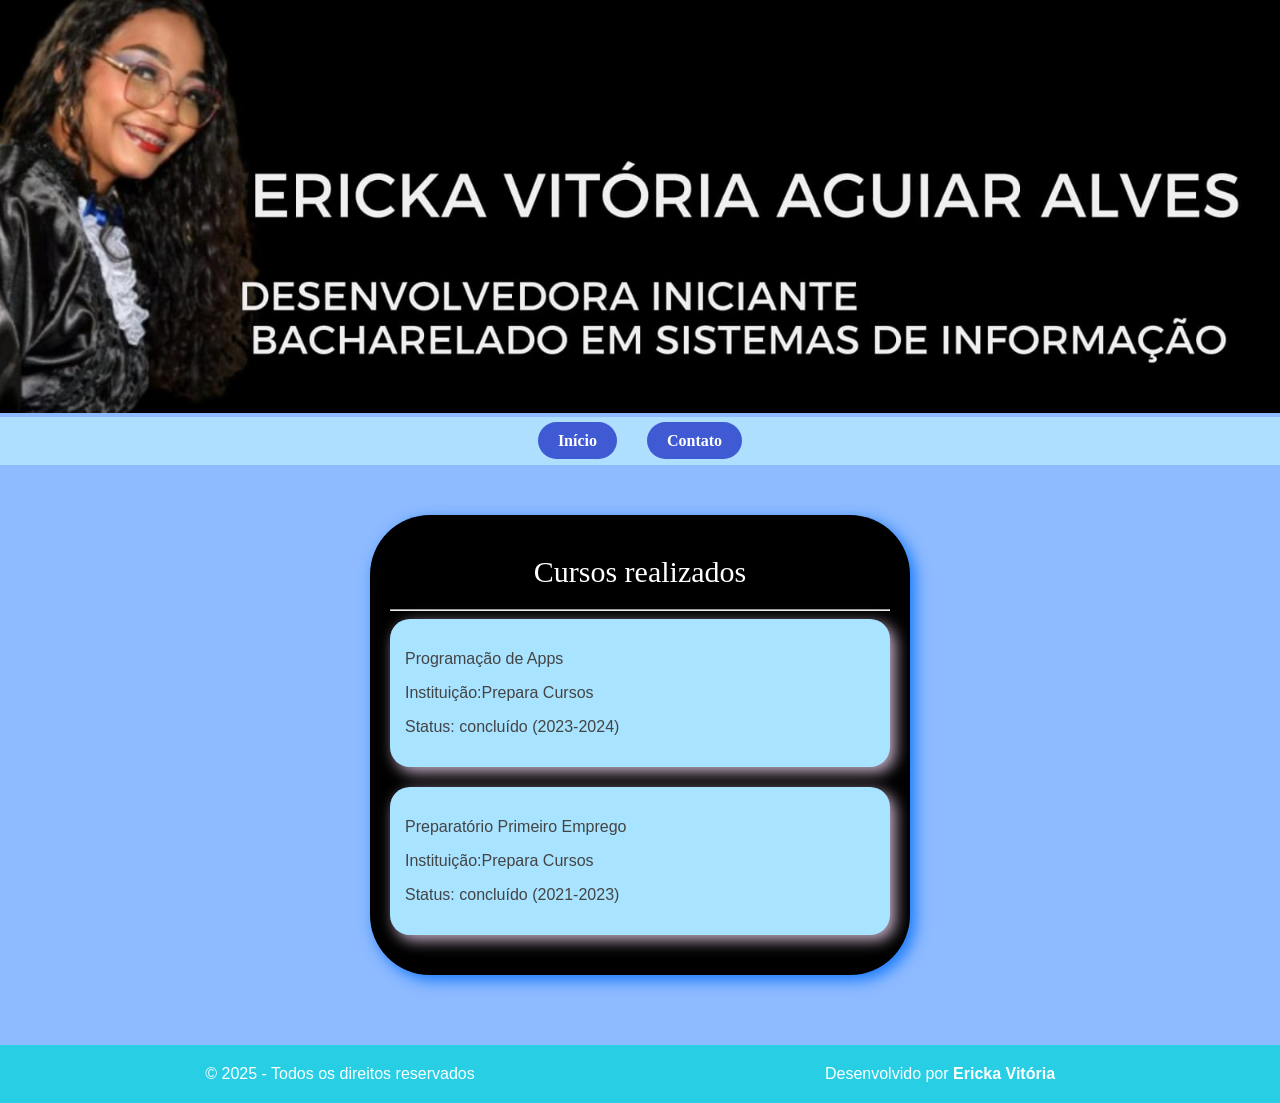
==== Profissionalizações.html @ d07a63b2 "Add files via upload" ====
<!DOCTYPE html>
<html lang="pt-br">

<head>
    <meta charset="UTF-8">
    <meta name="viewport" content="width=device-width, initial-scale=1.0">
    <title>Currículo online - Ericka vitória</title>
    <link rel="stylesheet" href="profissionalizacao.css">
</head>

<body>

    
    <!-- IMAGEM DO TOPO DO SITE -->
   
    <div class="banner">    

<img src="Imagens/banner_1200.jpg" alt="Minha foto com nome e curso"
        
    </div>

    <!-- MENU DE NAVEGAÇÃO -->
    <nav>
        <ul>
            <li><a href="index.html">Início</a></li>
            <li><a href="Contatos.html">Contato</a></li>
        </ul>
    </nav>

  <!-- CONTEÚDO DO SITE -->
   
    <div id="conteudo">
        
        <p id="titulo">Cursos realizados</p>
        <hr>
    <div class="caixa-menor">                                                          
        <p> Programação de Apps</p>
<p> Instituição:Prepara Cursos</p>
<p> Status: concluído (2023-2024) </p>
    </div>    

    <div class="caixa-menor">

<p>Preparatório Primeiro Emprego</p>
<p> Instituição:Prepara Cursos </p>
<p>Status: concluído (2021-2023)</p>

    </div>

    </div>

      <!-- RODAPÉ DO SITE -->
    <footer id="rodape">
        <div class="footer-container">
            <p>&copy; 2025 - Todos os direitos reservados</p>
            <p>Desenvolvido por <strong>Ericka Vitória</strong></p>
        </div>
    </footer>


</body>

</html>
---- profissionalizacao.css ----
/* GERAL */
body {
  margin: 0;
  font-family: Arial, sans-serif;
  background: #8ebbff;
  color: #444;
}

/* BANNER */
.banner {
  
  width: 100%;

}
.banner img{

width: 100%;
height: auto;

}

/* MENU */
nav {
  background: #aedfff;
  padding: 15px 0;
  font-family: "Times New Roman", serif;
}

nav ul {
  list-style: none;
  margin: 0;
  padding: 0;
  display: flex;
  justify-content: center;
  gap: 30px;
}

nav li {
  display: inline-block;
}

nav a {
  text-decoration: none;
  color: #fff;
  font-weight: bold;
  padding: 10px 20px;
  border-radius: 25px;
  background: #3f5ad3;
  transition: 0.3s;
}

nav a:hover {
  background: rgb(1, 72, 179);
}

/* CONTEÚDO */
#conteudo {
  max-width: 500px;
  box-shadow: 5px 5px 15px rgba(0, 109, 252, 0.85);
  margin: 50px auto 70px auto;
  background: #000;
  padding: 20px;
  border-radius: 60px;
}

.caixa-menor {
  background: #a8e3ff;
  padding: 15px;
  border-radius: 20px;
  margin-bottom: 20px;
  box-shadow: 5px 5px 15px rgba(238, 211, 240, 0.85);
}

/* TÍTULO */
#titulo {
  text-align: center;
  color: #fff;
  margin: 20px 0;
  font-size: 30px;
  font-family: "Times New Roman", serif;
}

/* RODAPÉ */
#rodape {
  background: #27cee4;
  color: #fff;
  padding: 15px 10px;
  margin-top: 40px;
}

#rodape .footer-container {
  display: flex;
  justify-content: space-between;
  flex-wrap: wrap;
  max-width: 1200px;
  margin: auto;
  text-align: center;
}

#rodape p {
  margin: 5px 0;
  flex: 1 1 200px;
}

/* RESPONSIVIDADE  */

/* Tablets */
@media (max-width: 992px) {
  #titulo {
    font-size: 1.5em;
  }

  nav ul {
    flex-direction: row;
    flex-wrap: wrap;
  }

  #conteudo {
    max-width: 90%;
    margin: 30px auto;
    border-radius: 30px;
  }

  .caixa-menor {
    padding: 15px;
  }

  #rodape .footer-container {
    justify-content: center;
    gap: 20px;
  }
}

/* Celulares */
@media (max-width: 600px) {
  nav ul {
    flex-direction: column;
    align-items: center;
  }

  nav ul li a {
    padding: 12px;
    width: 100%;
    text-align: center;
  }

  #titulo {
    font-size: 1.3em;
  }

  #conteudo {
    max-width: 95%;
    margin: 20px auto;
    border-radius: 20px;
    padding: 15px;
  }

  #rodape .footer-container {
    flex-direction: column;
    align-items: center;
  }

}
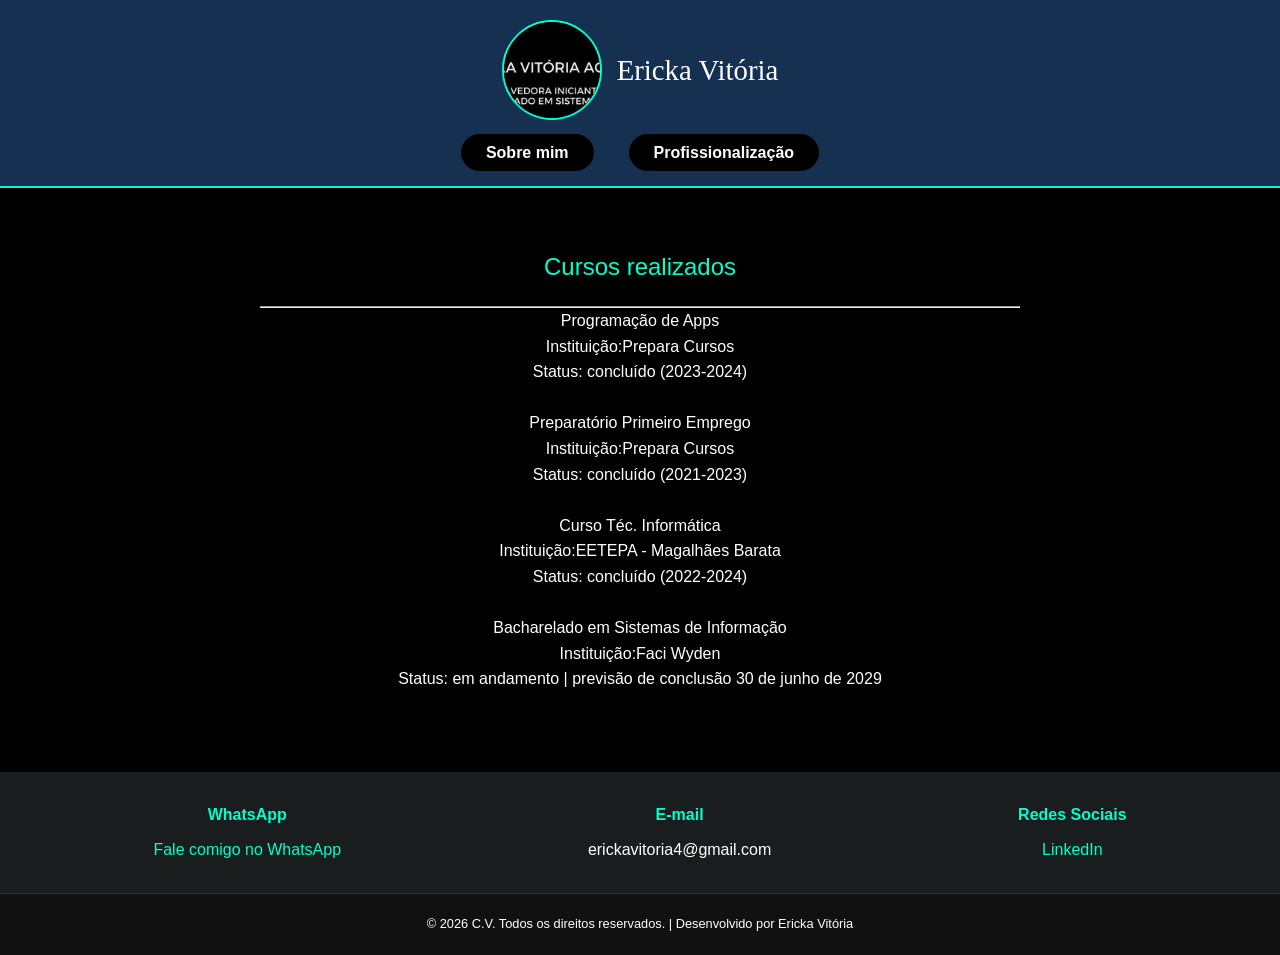
==== commit 32e6f852: "manutenção resolvida" ====
--- a/Profissionalizações.html
+++ b/Profissionalizações.html
@@ -5,59 +5,84 @@
     <meta charset="UTF-8">
     <meta name="viewport" content="width=device-width, initial-scale=1.0">
     <title>Currículo online - Ericka vitória</title>
-    <link rel="stylesheet" href="profissionalizacao.css">
+    <link rel="stylesheet" href="style.css">
 </head>
 
 <body>
 
-    
-    <!-- IMAGEM DO TOPO DO SITE -->
-   
-    <div class="banner">    
+    <!-- MENU DE NAVEGAÇÃO -->
 
-<img src="Imagens/banner_1200.jpg" alt="Minha foto com nome e curso"
-        
-    </div>
-
-    <!-- MENU DE NAVEGAÇÃO -->
     <nav>
+        <div class="header-container">
+            <img src="Imagens/imglogo.jpg" class="img">
+            <p class="menu-title">Ericka Vitória</p>
+        </div>
         <ul>
-            <li><a href="index.html">Início</a></li>
-            <li><a href="Contatos.html">Contato</a></li>
+              <li><a href="index.html"> Sobre mim</a></li>
+            <li><a href="Profissionalizações.html"> Profissionalização</a></li>
         </ul>
     </nav>
-
   <!-- CONTEÚDO DO SITE -->
    
     <div id="conteudo">
         
-        <p id="titulo">Cursos realizados</p>
+        <p id="title">Cursos realizados</p>
         <hr>
-    <div class="caixa-menor">                                                          
+    <div>                                                          
         <p> Programação de Apps</p>
 <p> Instituição:Prepara Cursos</p>
 <p> Status: concluído (2023-2024) </p>
     </div>    
 
-    <div class="caixa-menor">
-
+    <br>
+    <div>
 <p>Preparatório Primeiro Emprego</p>
 <p> Instituição:Prepara Cursos </p>
 <p>Status: concluído (2021-2023)</p>
+    </div>
+<br>
+<div>                                                          
+        <p> Curso Téc. Informática</p>
+<p> Instituição:EETEPA - Magalhães Barata</p>
+<p> Status: concluído (2022-2024) </p>
+    </div>    
+<br>
+<div>                                                          
+        <p> Bacharelado em Sistemas de Informação</p>
+<p> Instituição:Faci Wyden</p>
+<p> Status: em andamento | previsão de conclusão 30 de junho de 2029 </p>
+    </div>    
 
     </div>
 
+    <!-- RODAPÉ DO SITE -->
+<footer id="rodape">
+    <div class="footer-container">
+        <div class="footer-box">
+            <h4>WhatsApp</h4>
+            <p>
+                <a href="https://wa.me/5591992520680?text=Olá Ericka, vi seu currículo online!" target="_blank">
+                    Fale comigo no WhatsApp
+                </a>
+            </p>
+        </div>
+
+        <div class="footer-box">
+            <h4>E-mail</h4>
+            <p>erickavitoria4@gmail.com</p>
+        </div>
+
+        <div class="footer-box">
+            <h4>Redes Sociais</h4>
+            <a href="link-linkedin" target="_blank" class="social-link">LinkedIn</a>
+        </div>
     </div>
+</footer>
 
-      <!-- RODAPÉ DO SITE -->
-    <footer id="rodape">
-        <div class="footer-container">
-            <p>&copy; 2025 - Todos os direitos reservados</p>
-            <p>Desenvolvido por <strong>Ericka Vitória</strong></p>
+        <div class="footer-bottom">
+            <p>&copy; 2026 C.V. Todos os direitos reservados. | Desenvolvido por Ericka Vitória</p>
         </div>
     </footer>
-
-
 </body>
 
 </html>
--- a/style.css
+++ b/style.css
@@ -0,0 +1,160 @@
+/* CONFIGURAÇÕES GERAIS */
+* {
+    box-sizing: border-box;
+    margin: 0;
+    padding: 0;
+}
+
+body {
+    font-family: Arial, sans-serif;
+    background: #000000;
+    color: #ffffff;
+    line-height: 1.6;
+}
+
+/* NAVEGAÇÃO / HEADER */
+nav {
+    background: #163052;
+    padding-bottom: 20px;
+    border-bottom: 2px solid #00ffcc; /* Linha de detalhe tecnológica */
+}
+
+.header-container {
+    display: flex;
+    justify-content: center;
+    align-items: center;
+    padding: 20px 0;
+}
+
+/* TAMANHO DA IMAGEM CONFORME SEU PADRÃO ORIGINAL */
+.img {
+    width: 100px; 
+    height: 100px; 
+    border-radius: 50%; /* Mantém redonda */
+    object-fit: cover;
+    border: 2px solid #00ffcc; /* Opcional: borda para destacar a foto */
+}
+
+.menu-title {
+    margin-left: 15px;
+    font-size: 1.8em;
+    font-family: "Times New Roman", serif;
+}
+
+/* LINKS DO MENU */
+nav ul {
+    list-style: none;
+    display: flex;
+    justify-content: center;
+    gap: 35px;
+}
+
+nav a {
+    text-decoration: none;
+    color: #ffffff;
+    font-weight: bold;
+    padding: 10px 25px;
+    border-radius: 25px;
+    background: #000000;
+    transition: 0.3s ease;
+}
+
+nav a:hover {
+    background: rgb(2, 92, 228);
+    color: #ffffff;
+}
+
+/* CONTEÚDO PRINCIPAL */
+#conteudo {
+    max-width: 800px;
+    margin: 40px auto;
+    padding: 20px;
+    text-align: center;
+}
+
+#title {
+    font-size: 1.5em;
+    color: #00ffcc;
+    margin-bottom: 20px;
+}
+
+#paragrafo {
+    text-align: justify;
+    color: #dddddd;
+}
+
+/* RODAPÉ PADRONIZADO */
+#rodape {
+    background: #1a1d1d;
+    color: #ffffff;
+    padding: 30px 10px;
+    margin-top: 60px; /* Removido os 50% para não quebrar o layout */
+}
+
+.footer-container {
+    display: flex;
+    justify-content: space-around;
+    flex-wrap: wrap;
+    max-width: 1200px;
+    margin: auto;
+    text-align: center;
+    gap: 20px;
+}
+
+.footer-box h4 {
+    color: #00ffcc;
+    margin-bottom: 10px;
+}
+
+#rodape a {
+    color: #00ffcc;
+    text-decoration: none;
+    transition: 0.3s;
+}
+
+#rodape a:hover {
+    color: #ffffff;
+    text-decoration: underline;
+}
+
+.footer-bottom {
+    text-align: center;
+    padding: 20px;
+    background: #111;
+    font-size: 0.8em;
+    border-top: 1px solid #333;
+}
+
+/* RESPONSIVIDADE (Celulares) */
+@media (max-width: 600px) {
+    .header-container {
+        flex-direction: column;
+    }
+
+    .img {
+        width: 80px; /* Reduz um pouco no celular para caber melhor */
+        height: 80px;
+        margin-bottom: 10px;
+    }
+
+    .menu-title {
+        margin-left: 0;
+        font-size: 1.5em;
+    }
+
+    nav ul {
+        flex-direction: column;
+        align-items: center;
+        gap: 15px;
+    }
+
+    nav a {
+        display: block;
+        width: 200px;
+        text-align: center;
+    }
+
+    .footer-container {
+        flex-direction: column;
+    }
+}
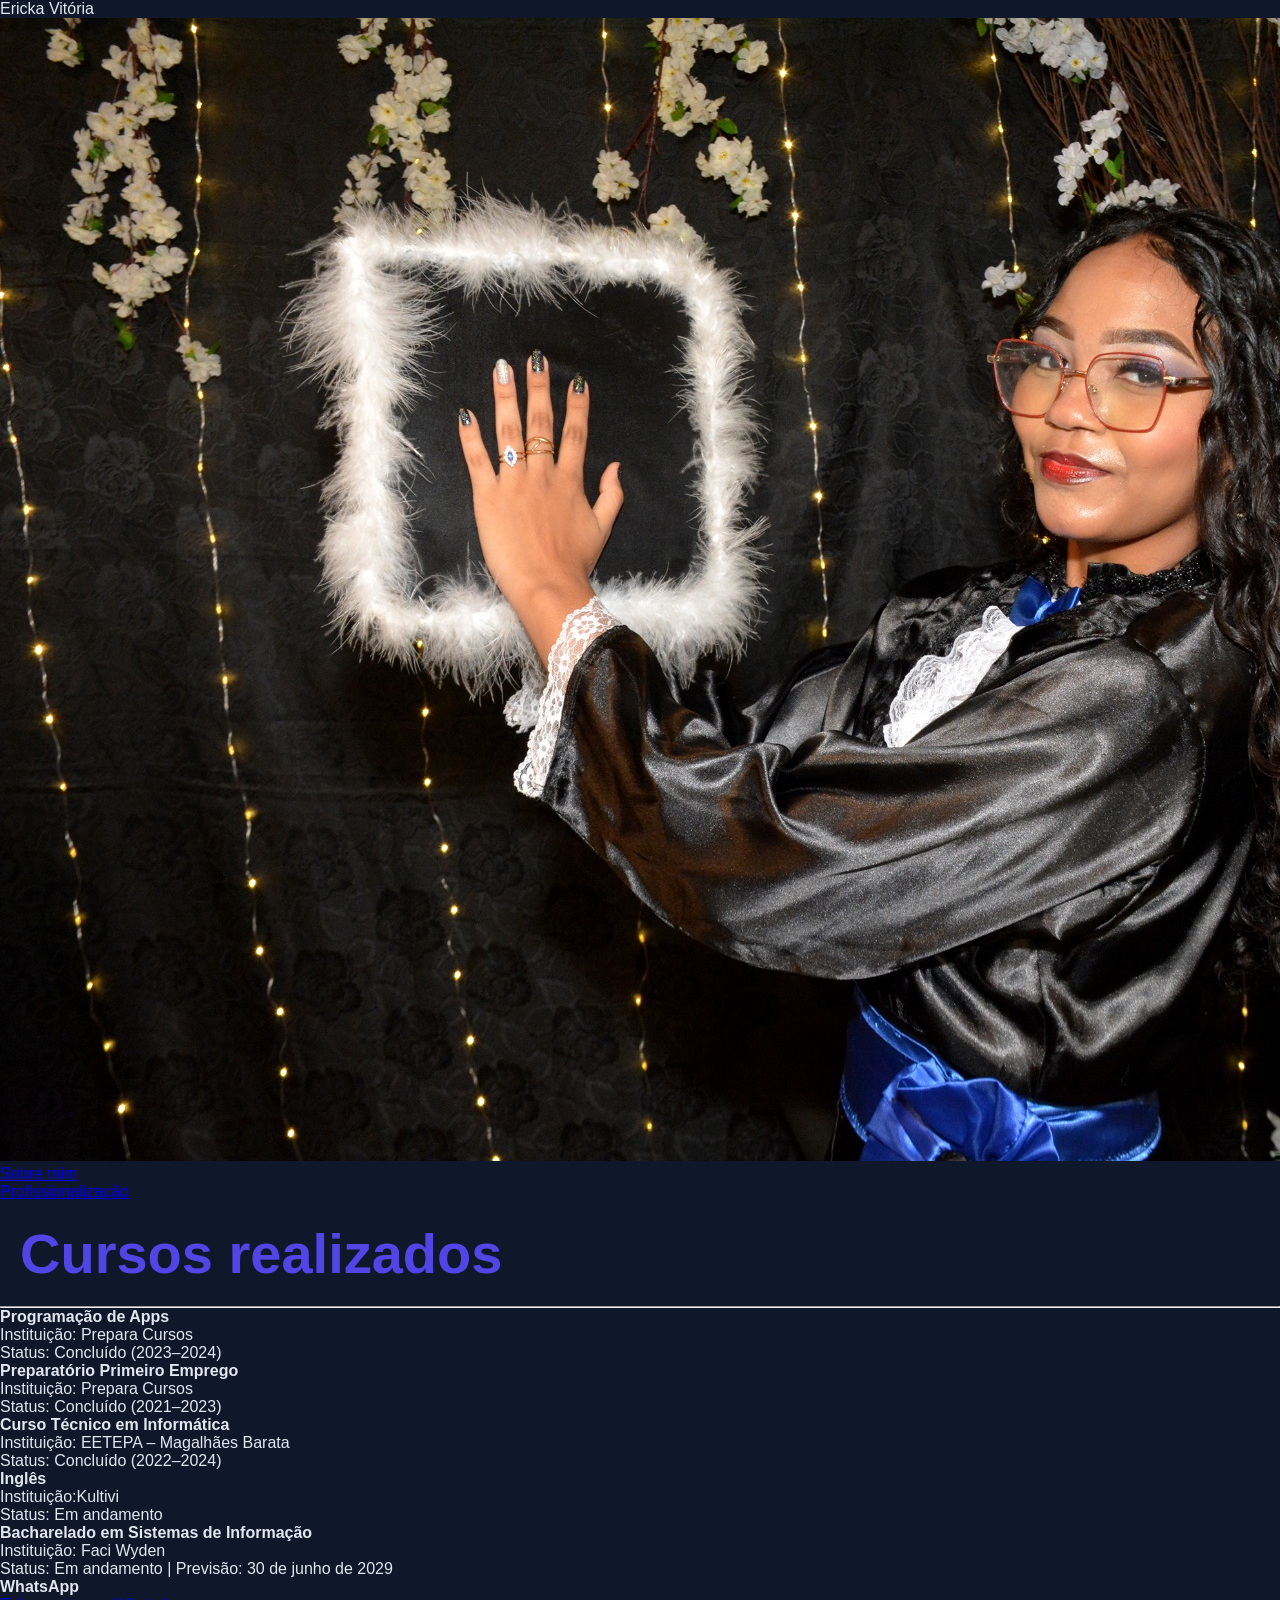
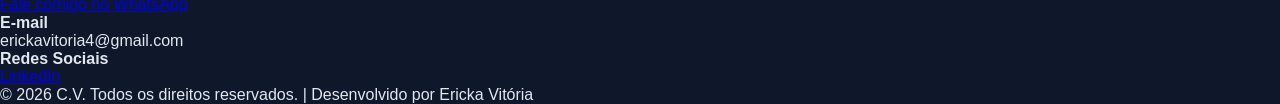
==== commit 960f94a4: "manutença com JS" ====
--- a/Profissionalizações.html
+++ b/Profissionalizações.html
@@ -4,85 +4,89 @@
 <head>
     <meta charset="UTF-8">
     <meta name="viewport" content="width=device-width, initial-scale=1.0">
-    <title>Currículo online - Ericka vitória</title>
+    <title>Currículo online - Ericka Vitória</title>
     <link rel="stylesheet" href="style.css">
 </head>
 
 <body>
 
     <!-- MENU DE NAVEGAÇÃO -->
+    <nav>
+        <div class="perfil">
+            <p class="menu-title">Ericka Vitória</p>
+            <img src="Imagens/imglogo.jpg" class="img-logo" alt="Foto de Ericka Vitória">
+        </div>
 
-    <nav>
-        <div class="header-container">
-            <img src="Imagens/imglogo.jpg" class="img">
-            <p class="menu-title">Ericka Vitória</p>
-        </div>
         <ul>
-              <li><a href="index.html"> Sobre mim</a></li>
-            <li><a href="Profissionalizações.html"> Profissionalização</a></li>
+            <li><a href="index.html">Sobre mim</a></li>
+            <li><a href="profissionalizações.html">Profissionalização</a></li>
         </ul>
     </nav>
-  <!-- CONTEÚDO DO SITE -->
-   
-    <div id="conteudo">
-        
-        <p id="title">Cursos realizados</p>
+
+    <!-- CONTEÚDO DO SITE -->
+    <main id="conteudo">
+        <h1 id="title">Cursos realizados</h1>
         <hr>
-    <div>                                                          
-        <p> Programação de Apps</p>
-<p> Instituição:Prepara Cursos</p>
-<p> Status: concluído (2023-2024) </p>
-    </div>    
 
-    <br>
-    <div>
-<p>Preparatório Primeiro Emprego</p>
-<p> Instituição:Prepara Cursos </p>
-<p>Status: concluído (2021-2023)</p>
-    </div>
-<br>
-<div>                                                          
-        <p> Curso Téc. Informática</p>
-<p> Instituição:EETEPA - Magalhães Barata</p>
-<p> Status: concluído (2022-2024) </p>
-    </div>    
-<br>
-<div>                                                          
-        <p> Bacharelado em Sistemas de Informação</p>
-<p> Instituição:Faci Wyden</p>
-<p> Status: em andamento | previsão de conclusão 30 de junho de 2029 </p>
-    </div>    
+        <section class="curso">
+            <p><strong>Programação de Apps</strong></p>
+            <p>Instituição: Prepara Cursos</p>
+            <p>Status: Concluído (2023–2024)</p>
+        </section>
 
-    </div>
+        <section class="curso">
+            <p><strong>Preparatório Primeiro Emprego</strong></p>
+            <p>Instituição: Prepara Cursos</p>
+            <p>Status: Concluído (2021–2023)</p>
+        </section>
+
+        <section class="curso">
+            <p><strong>Curso Técnico em Informática</strong></p>
+            <p>Instituição: EETEPA – Magalhães Barata</p>
+            <p>Status: Concluído (2022–2024)</p>
+        </section>
+
+ <section class="curso">
+            <p><strong>Inglês</strong></p>
+            <p>Instituição:Kultivi</p>
+            <p>Status: Em andamento</p>
+        </section>
+
+        <section class="curso">
+            <p><strong>Bacharelado em Sistemas de Informação</strong></p>
+            <p>Instituição: Faci Wyden</p>
+            <p>Status: Em andamento | Previsão: 30 de junho de 2029</p>
+        </section>
+    </main>
 
     <!-- RODAPÉ DO SITE -->
-<footer id="rodape">
-    <div class="footer-container">
-        <div class="footer-box">
-            <h4>WhatsApp</h4>
-            <p>
+    <footer id="rodape">
+        <div class="footer-container">
+
+            <div class="footer-box">
+                <h4>WhatsApp</h4>
                 <a href="https://wa.me/5591992520680?text=Olá Ericka, vi seu currículo online!" target="_blank">
                     Fale comigo no WhatsApp
                 </a>
-            </p>
-        </div>
+            </div>
 
-        <div class="footer-box">
-            <h4>E-mail</h4>
-            <p>erickavitoria4@gmail.com</p>
-        </div>
+            <div class="footer-box">
+                <h4>E-mail</h4>
+                <p>erickavitoria4@gmail.com</p>
+            </div>
 
-        <div class="footer-box">
-            <h4>Redes Sociais</h4>
-            <a href="link-linkedin" target="_blank" class="social-link">LinkedIn</a>
-        </div>
-    </div>
-</footer>
+            <div class="footer-box">
+                <h4>Redes Sociais</h4>
+                <a href="link-linkedin" target="_blank" class="social-link">LinkedIn</a>
+            </div>
 
-        <div class="footer-bottom">
-            <p>&copy; 2026 C.V. Todos os direitos reservados. | Desenvolvido por Ericka Vitória</p>
         </div>
     </footer>
+
+    <div class="footer-bottom">
+        <p>&copy; 2026 C.V. Todos os direitos reservados. | Desenvolvido por Ericka Vitória</p>
+    </div>
+
 </body>
 
 </html>
--- a/style.css
+++ b/style.css
@@ -1,160 +1,391 @@
-/* CONFIGURAÇÕES GERAIS */
-* {
-    box-sizing: border-box;
-    margin: 0;
-    padding: 0;
-}
-
-body {
-    font-family: Arial, sans-serif;
-    background: #000000;
-    color: #ffffff;
-    line-height: 1.6;
-}
-
-/* NAVEGAÇÃO / HEADER */
-nav {
-    background: #163052;
-    padding-bottom: 20px;
-    border-bottom: 2px solid #00ffcc; /* Linha de detalhe tecnológica */
-}
-
-.header-container {
-    display: flex;
-    justify-content: center;
-    align-items: center;
-    padding: 20px 0;
-}
-
-/* TAMANHO DA IMAGEM CONFORME SEU PADRÃO ORIGINAL */
-.img {
-    width: 100px; 
-    height: 100px; 
-    border-radius: 50%; /* Mantém redonda */
-    object-fit: cover;
-    border: 2px solid #00ffcc; /* Opcional: borda para destacar a foto */
-}
-
-.menu-title {
-    margin-left: 15px;
-    font-size: 1.8em;
-    font-family: "Times New Roman", serif;
-}
-
-/* LINKS DO MENU */
-nav ul {
-    list-style: none;
-    display: flex;
-    justify-content: center;
-    gap: 35px;
-}
-
-nav a {
-    text-decoration: none;
-    color: #ffffff;
-    font-weight: bold;
-    padding: 10px 25px;
-    border-radius: 25px;
-    background: #000000;
-    transition: 0.3s ease;
-}
-
-nav a:hover {
-    background: rgb(2, 92, 228);
-    color: #ffffff;
-}
-
-/* CONTEÚDO PRINCIPAL */
-#conteudo {
-    max-width: 800px;
-    margin: 40px auto;
-    padding: 20px;
-    text-align: center;
-}
-
-#title {
-    font-size: 1.5em;
-    color: #00ffcc;
-    margin-bottom: 20px;
-}
-
-#paragrafo {
-    text-align: justify;
-    color: #dddddd;
-}
-
-/* RODAPÉ PADRONIZADO */
-#rodape {
-    background: #1a1d1d;
-    color: #ffffff;
-    padding: 30px 10px;
-    margin-top: 60px; /* Removido os 50% para não quebrar o layout */
-}
-
-.footer-container {
-    display: flex;
-    justify-content: space-around;
-    flex-wrap: wrap;
-    max-width: 1200px;
-    margin: auto;
-    text-align: center;
-    gap: 20px;
-}
-
-.footer-box h4 {
-    color: #00ffcc;
-    margin-bottom: 10px;
-}
-
-#rodape a {
-    color: #00ffcc;
-    text-decoration: none;
-    transition: 0.3s;
-}
-
-#rodape a:hover {
-    color: #ffffff;
-    text-decoration: underline;
-}
-
-.footer-bottom {
-    text-align: center;
-    padding: 20px;
-    background: #111;
-    font-size: 0.8em;
-    border-top: 1px solid #333;
-}
-
-/* RESPONSIVIDADE (Celulares) */
-@media (max-width: 600px) {
-    .header-container {
-        flex-direction: column;
-    }
-
-    .img {
-        width: 80px; /* Reduz um pouco no celular para caber melhor */
-        height: 80px;
-        margin-bottom: 10px;
-    }
-
-    .menu-title {
-        margin-left: 0;
-        font-size: 1.5em;
-    }
-
-    nav ul {
-        flex-direction: column;
-        align-items: center;
-        gap: 15px;
-    }
-
-    nav a {
-        display: block;
-        width: 200px;
-        text-align: center;
-    }
-
-    .footer-container {
-        flex-direction: column;
-    }
+* {
+    margin: 0;
+    padding: 0;
+    box-sizing: border-box;
+    font-family: 'Segoe UI', Tahoma, Geneva, Verdana, sans-serif;
+}
+
+html {
+    scroll-behavior: smooth;
+}
+
+:root {
+
+    --primaria: #4f46e5;
+    --secundaria: #7c3aed;
+    --escuro: #0f172a;
+    --claro: #e2e8f0;
+    --vidro: rgba(255, 255, 255, 0.1);
+
+}
+
+body {
+
+    background: var(--escuro);
+    color: var(--claro);
+
+}
+
+/* NAVEGAÇÃO */
+
+.navegacao {
+
+    position: fixed;
+    top: 0;
+    width: 100%;
+    padding: 1.5rem;
+    background: rgba(15, 23, 42, 0.8);
+    backdrop-filter: blur(10px);
+    z-index: 100;
+
+}
+
+.menu {
+
+    display: flex;
+    justify-content: center;
+    list-style: none;
+    gap: 3rem;
+
+}
+
+.menu-link {
+
+    text-decoration: none;
+    color: var(--claro);
+    font-weight: 500;
+    position: relative;
+    padding: 0.5rem 0;
+
+}
+
+.menu-link::after {
+
+    content: "";
+    width: 0;
+    height: 2px;
+    position: absolute;
+    bottom: 0;
+    left: 0;
+    background: linear-gradient(90deg, var(--primaria), var(--secundaria));
+    transition: width 0.4s ease;
+
+}
+
+.menu-link:hover::after {
+
+    width: 100%;
+
+}
+
+/* CABEÇALHO */
+
+.cabecalho {
+
+    min-height: 100vh;
+    display: flex;
+    justify-content: center;
+    align-items: center;
+    flex-direction: column;
+    text-align: center;
+
+}
+
+.foto-perfil {
+
+    width: 350px;
+    height: 250px;
+    border-radius: 50%;
+    border: 4px solid var(--vidro);
+    box-shadow: 0 0 25px rgba(79, 70, 229, 0.4);
+   animation: flutuar 8s ease-in-out infinite;
+
+}
+
+.foto-perfil:hover {
+
+    transform: scale(1.05);
+
+}
+
+h1 {
+
+    font-size: 3.5rem;
+    color: var(--primaria);
+    margin: 20px;
+
+}
+
+.sub-titulo {
+
+    font-size: 1.5rem;
+    color: var(--claro);
+
+}
+
+/* SOBRE */
+
+.sobre {
+
+    padding: 6rem 2rem;
+
+}
+
+.sobre-titulo {
+
+    font-size: 3rem;
+    text-align: center;
+    margin-bottom: 20px;
+
+}
+
+.sobre-caixa {
+
+    max-width: 800px;
+    margin: auto;
+    padding: 3rem;
+    border-radius: 16px;
+    border: 1px solid var(--vidro);
+    backdrop-filter: blur(10px);
+    background: rgba(255, 255, 255, 0.05);
+
+}
+
+.sobre-paragrafo {
+
+    text-align: center;
+    font-size: 1.2rem;
+    line-height: 1.6;
+
+}
+
+/*SEÇÃO CERTIFICAÇÕES*/
+
+.certificacao {
+    padding: 6rem 2rem;
+}
+
+.certificacao-title {
+    text-align: center;
+    font-size: 2.5rem;
+    margin-bottom: 50px;
+    color: var(--branco);
+}
+
+/* Grid que mantém os cards do mesmo tamanho na mesma linha */
+.certificacao-caixa {
+    display: grid;
+    grid-template-columns: repeat(auto-fit, minmax(300px, 1fr));
+    gap: 2rem;
+    max-width: 1200px;
+    margin: 0 auto;
+    align-items: stretch;
+    /* Garante que todos os cards da mesma linha tenham a mesma altura */
+}
+
+/* Card Individual */
+.certificca-card {
+    background: rgba(255, 255, 255, 0.05);
+    border-radius: 16px;
+    backdrop-filter: blur(5px);
+    border: 1px solid var(--vidro);
+    overflow: hidden;
+    transition: all 0.4s ease;
+    cursor: pointer;
+
+    /* Organiza o conteúdo em coluna para manter o padrão */
+    display: flex;
+    flex-direction: column;
+    height: 100%;
+    /* Faz o card ocupar toda a altura da grid */
+}
+
+.certificca-card:hover {
+    transform: translateY(-10px);
+    box-shadow: 0 10px 30px rgba(79, 70, 229, 0.3);
+    border-color: rgba(79, 70, 229, 0.5);
+    background: rgba(255, 255, 255, 0.08);
+    
+    /* Altura fixa para padronizar todos os cards */
+    object-fit: cover;
+    border-bottom: 1px solid var(--vidro);
+}
+
+/* Bloco de Conteúdo */
+.caixa-texto {
+    padding: 2rem;
+    display: flex;
+    flex-direction: column;
+    flex-grow: 1;
+    /* Faz o texto preencher o espaço restante */
+}
+
+.info-academico {
+    font-size: 1.4rem;
+    color: #4f46e5;
+    /* Cor roxa similar ao seu hover */
+    margin-bottom: 1.5rem;
+    font-weight: 700;
+}
+
+.paragrafo-info {
+    color: var(--claro);
+    line-height: 1.6;
+    font-size: 0.95rem;
+    margin-bottom: 1.5rem;
+}
+
+/* Estilo para os nomes dos cursos dentro do parágrafo */
+.paragrafo-info strong {
+    display: block;
+    color: #ffffff;
+    font-size: 1.1rem;
+    margin-bottom: 5px;
+}
+
+/* CONTATOS */
+
+.contatos {
+
+    padding: 5rem 2rem;
+
+}
+
+.contatos-titulo {
+
+    text-align: center;
+    font-size: 2.5rem;
+    margin-bottom: 50px;
+
+}
+
+.form-contato {
+
+    max-width: 600px;
+    margin: auto;
+    background: rgba(255, 255, 255, 0.05);
+    backdrop-filter: blur(10px);
+    padding: 2rem;
+    border-radius: 10px;
+    border: 1px solid var(--vidro);
+
+}
+
+.grupo-form {
+
+    margin-bottom: 1.5rem;
+
+}
+
+.campo-form {
+
+    width: 100%;
+    padding: 1rem;
+    border-radius: 8px;
+    border: 1px solid var(--vidro);
+    background: rgba(255, 255, 255, 0.05);
+    color: var(--claro);
+    outline: none;
+    transition: all 0.3s;
+
+}
+
+.campo-form:focus {
+
+    border-color: var(--secundaria);
+    box-shadow: 0 0 10px rgba(79, 70, 229, 0.4);
+
+}
+
+/* BOTÃO */
+
+.btn-form {
+
+    width: 100%;
+    padding: 1rem;
+    border: none;
+    border-radius: 8px;
+    font-weight: bold;
+    cursor: pointer;
+    color: white;
+    background: linear-gradient(45deg, var(--primaria), var(--secundaria));
+    transition: all 0.4s ease;
+
+}
+
+.btn-form:hover {
+
+    transform: translateY(-3px);
+    box-shadow: 0 6px 20px rgba(79, 70, 229, 0.5);
+
+}
+
+/* RESPONSIVO */
+
+/* Responsividade para telas pequenas */
+@media (max-width: 480px) {
+    .certificca-card {
+        flex-direction: column;
+        /* No celular, imagem em cima e texto embaixo */
+    }
+
+    .certif-img,
+    .caixa-texto {
+        width: 100%;
+    }
+
+    .certif-img {
+        height: 150px;
+    }
+}
+
+@media (max-width:768px) {
+
+    .menu {
+        gap: 1.5rem;
+    }
+
+    h1 {
+        font-size: 2.5rem;
+    }
+
+    .sub-titulo {
+        font-size: 1.2rem;
+    }
+
+    .foto-perfil {
+        width: 180px;
+        height: 180px;
+    }
+
+}
+
+.particulas {
+
+    position: fixed;
+    top: 0;
+    left: 0;
+    width: 100%;
+    height: 100%;
+    z-index: -1;
+    opacity: 0.5;
+    background: radial-gradient(circle at 10% 20%, var(--primaria) 0%, transparent 20%),
+        radial-gradient(circle at 90% 80%, var(--maisEscuro) 0%, transparent 20%);
+
+}
+
+@keyframes flutuar {
+
+    0%, 100% {
+
+        transform: translateY(0);
+
+    }
+
+50%{
+
+   transform: translateY(-20px);
+    
+}
+
 }
